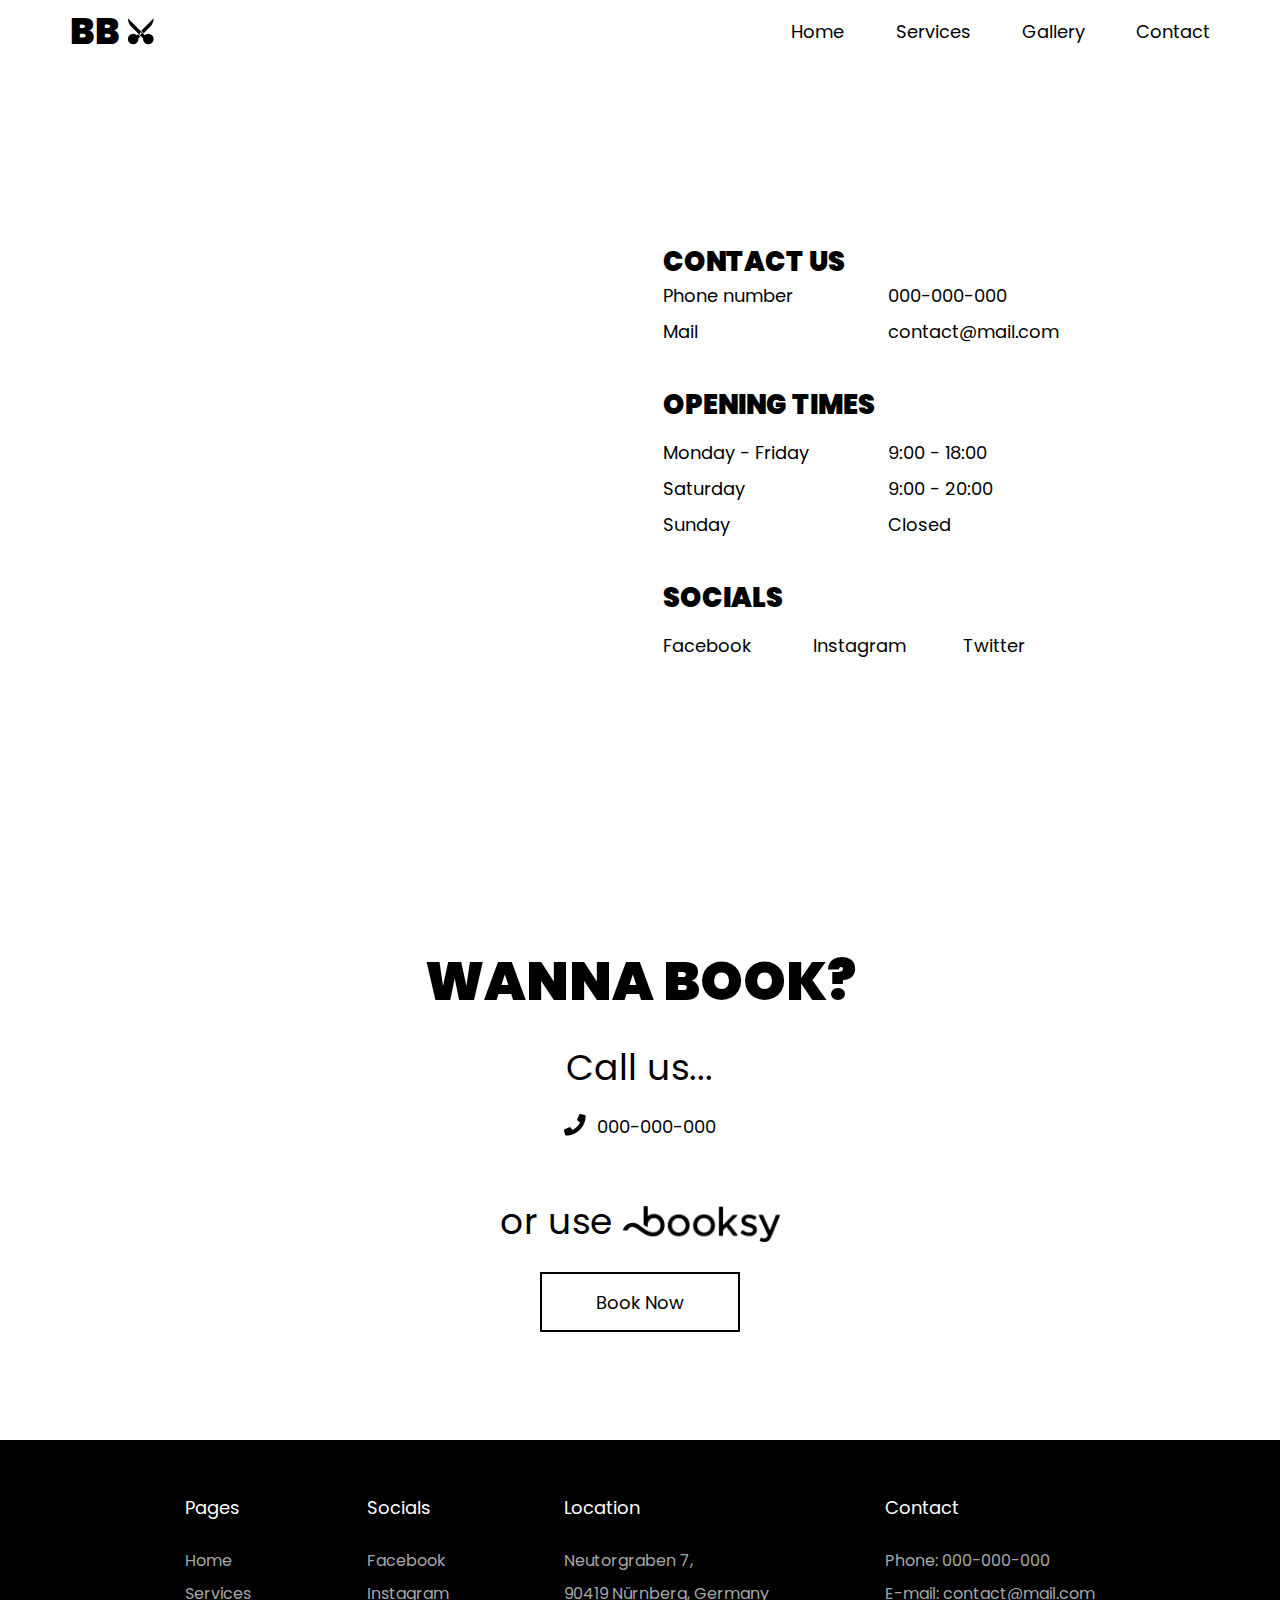
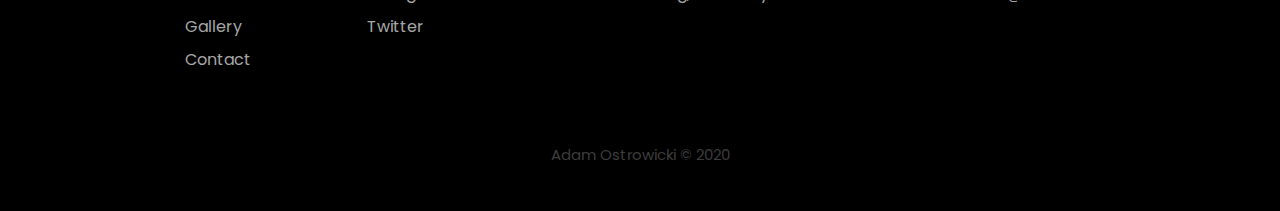
==== contact.html @ 1d4e446e "contact page + fixes" ====
<!DOCTYPE html>
<html lang="en">

<head>
    <meta charset="UTF-8">
    <meta name="viewport" content="width=device-width, initial-scale=1.0">
    <title>Document</title>
    <link rel="stylesheet" href="./css/style.css">
</head>

<body>

    <header>
        <nav class="container">
            <div class="logo">
                <a href="./index.html">
                    BB
                    <svg width="100" height="100" viewBox="10 0 100 110" xmlns="http://www.w3.org/2000/svg">
                        <circle cx="26.8388" cy="70.1939" r="16.1478" transform="rotate(45.0123 26.8388 70.1939)" />
                        <circle r="16.1478" transform="matrix(-0.706955 0.707259 0.707259 0.706955 73.161 70.1939)" />
                        <path fill-rule="evenodd" clip-rule="evenodd"
                            d="M41.0668 55.4031L35.1885 61.2788L42.799 68.8926L48.6806 63.0136L41.0668 55.4031ZM59.2275 52.4712L51.6137 44.8607L89.5219 6.96875C89.5637 16.6681 85.7281 25.982 78.8681 32.839L59.2275 52.4712Z" />
                        <path fill-rule="evenodd" clip-rule="evenodd"
                            d="M21.4259 32.839C14.5659 25.982 10.7303 16.6681 10.7721 6.96875L65.1055 61.2788L57.495 68.8926L21.4259 32.839ZM49.6753 56.5849C51.3294 56.5849 52.6703 55.2439 52.6703 53.5898C52.6703 51.9357 51.3294 50.5947 49.6753 50.5947C48.0211 50.5947 46.6802 51.9357 46.6802 53.5898C46.6802 55.2439 48.0211 56.5849 49.6753 56.5849Z" />
                    </svg>
                </a>
            </div>

            <div class="hamburger">
                <span></span>
                <span></span>
                <span></span>
            </div>

            <ul>
                <li><a href="./index.html">Home</a></li>
                <li><a href="./index.html#services">Services</a></li>
                <li><a href="./index.html#gallery">Gallery</a></li>
                <li><a href="./contact.html">Contact</a></li>
            </ul>
        </nav>
    </header>

    <main>
        <section id="contact">
            <div class="wrapper">
                <div class="contact-map">
                    <iframe
                        src="https://www.google.com/maps/embed?pb=!1m18!1m12!1m3!1d2593.4539160164436!2d11.068625315695668!3d49.45703737935067!2m3!1f0!2f0!3f0!3m2!1i1024!2i768!4f13.1!3m3!1m2!1s0x479f57b2018e5619%3A0x1fa66f1edc409bb2!2sNeutorgraben%207%2C%2090419%20N%C3%BCrnberg%2C%20Niemcy!5e0!3m2!1spl!2spl!4v1586698577942!5m2!1spl!2spl"
                        width="100%" height="100%" frameborder="0" style="border:0;" allowfullscreen=""
                        aria-hidden="false" tabindex="0"></iframe>
                </div>
                <div class="container">
                    <div class="contact-text">
                        <h2>Contact Us</h2>
                        <div class="text-container">
                            <span>Phone number</span>
                            <span>000-000-000</span>
                            <span>Mail</span>
                            <span>contact@mail.com</span>
                        </div>

                        <h2>Opening Times</h2>
                        <div class="text-container">
                            <span>Monday - Friday</span>
                            <span>9:00 - 18:00</span>
                            <span>Saturday</span>
                            <span>9:00 - 20:00</span>
                            <span>Sunday</span>
                            <span>Closed</span>
                        </div>

                        <h2>Socials</h2>
                        <div class="text-container">
                            <a href="#"><span>Facebook</span></a>
                            <a href="#"><span>Instagram</span></a>
                            <a href="#"><span>Twitter</span></a>
                        </div>
                    </div>
                </div>
            </div>
        </section>
    </main>

    <footer>

        <section id="book">
            <h1>WANNA BOOK?</h1>
            <p>Call us...<span>
                    <svg data-prefix="fas" data-icon="phone" class="svg-inline--fa fa-phone fa-w-16" width="1.2em"
                        viewBox="0 0 512 512">
                        <path fill="currentColor"
                            d="M493.4 24.6l-104-24c-11.3-2.6-22.9 3.3-27.5 13.9l-48 112c-4.2 9.8-1.4 21.3 6.9 28l60.6 49.6c-36 76.7-98.9 140.5-177.2 177.2l-49.6-60.6c-6.8-8.3-18.2-11.1-28-6.9l-112 48C3.9 366.5-2 378.1.6 389.4l24 104C27.1 504.2 36.7 512 48 512c256.1 0 464-207.5 464-464 0-11.2-7.7-20.9-18.6-23.4z">
                        </path>
                    </svg>000-000-000
                </span></p>
            <p>or use <img src="./assets/booksy-logo.png"></p>
            <a href="#" class="btn-nd">Book Now</a>
        </section>

        <div class="footer">
            <div class="container tabs">
                <div class="tab">
                    <p>Pages</p>
                    <ul>
                        <li><a href="">Home</a> </li>
                        <li><a href="">Services</a> </li>
                        <li><a href="">Gallery</a> </li>
                        <li><a href="">Contact</a> </li>
                    </ul>

                </div>
                <div class="tab">
                    <p>Socials</p>
                    <ul>
                        <li><a href="">Facebook</a></li>
                        <li><a href="">Instagram</a></li>
                        <li><a href="">Twitter</a></li>
                    </ul>

                </div>
                <div class="tab">
                    <p>Location</p>
                    <span>Neutorgraben 7,</span><span>90419 Nürnberg, Germany</span>
                </div>
                <div class="tab">
                    <p>Contact</p>
                    <span>Phone: 000-000-000</span>
                    <span>E-mail: contact@mail.com</span>
                </div>
            </div>
        </div>

        <div class="copyright">
            Adam Ostrowicki © 2020
        </div>

    </footer>

    <script src="./index.js"></script>
</body>
</html>
---- css/style.css ----
@import url("https://fonts.googleapis.com/css?family=Poppins:400,700,900&display=swap");
* {
  -webkit-box-sizing: border-box;
          box-sizing: border-box;
  margin: 0;
  padding: 0;
}

body {
  font-family: 'Poppins', sans-serif;
}

.wrapper {
  position: relative;
}

.container {
  max-width: 1140px;
  margin: 0 auto;
  padding: 0 1.5em;
  width: 100%;
}

h1 {
  font-weight: 900;
  font-size: 3em;
  margin-bottom: 2rem;
  line-height: 1em;
}

p {
  margin-bottom: 3rem;
}

ul {
  list-style: none;
}

a {
  text-decoration: none;
  color: unset;
}

img {
  width: 100%;
  vertical-align: middle;
}

.btn {
  padding: 1em;
  width: 200px;
  display: block;
  text-align: center;
  color: white;
  position: relative;
  -webkit-transition: all 0.1s ease-out;
  transition: all 0.1s ease-out;
  border: 2px solid black;
}

.btn::before {
  background: black;
  content: '';
  position: absolute;
  z-index: -1;
  width: 100%;
  height: 100%;
  top: 0;
  left: 0;
}

.btn::after {
  background: white;
  content: '';
  position: absolute;
  z-index: -1;
  width: 100%;
  height: 0;
  top: 50%;
  left: 0;
  -webkit-transition: all 0.1s ease-out;
  transition: all 0.1s ease-out;
}

.btn:hover {
  color: black;
  background: transparent;
}

.btn:hover::after {
  height: 100%;
  top: 0;
}

.btn-nd {
  margin-top: 1.3em;
  color: black;
  background: transparent;
  border: 2px solid black;
  position: relative;
  font-size: 1em;
  padding: 0.8em;
  width: 200px;
}

.btn-nd::before {
  background: black;
  content: '';
  position: absolute;
  z-index: -1;
  height: 0;
  left: 0;
  top: 50%;
  width: 100%;
  -webkit-transition: all 0.1s ease-out;
  transition: all 0.1s ease-out;
}

.btn-nd:hover {
  color: white;
}

.btn-nd:hover::before {
  height: 100%;
  top: 0;
}

header {
  position: fixed;
  background: white;
  width: 100%;
  z-index: 1;
  top: 0;
}

header nav {
  display: -webkit-box;
  display: -ms-flexbox;
  display: flex;
  -webkit-box-orient: vertical;
  -webkit-box-direction: normal;
      -ms-flex-direction: column;
          flex-direction: column;
  position: relative;
}

header nav .logo {
  display: inline-block;
  padding: 0.3rem 0;
  font-weight: 900;
  font-size: 2em;
  color: black;
}

header nav .logo svg {
  height: 1em;
  width: 1em;
  vertical-align: middle;
  fill: black;
}

header nav .hamburger {
  display: block;
  position: absolute;
  right: 0em;
  top: 0em;
  height: 60px;
  width: 60px;
  padding: 15px 0;
  display: -webkit-box;
  display: -ms-flexbox;
  display: flex;
  -webkit-box-orient: vertical;
  -webkit-box-direction: normal;
      -ms-flex-direction: column;
          flex-direction: column;
  -webkit-box-pack: space-evenly;
      -ms-flex-pack: space-evenly;
          justify-content: space-evenly;
  -webkit-box-align: center;
      -ms-flex-align: center;
          align-items: center;
  cursor: pointer;
}

header nav .hamburger span {
  display: block;
  width: 50%;
  height: 3px;
  background: black;
  -webkit-transition: all 0.1s ease-in-out;
  transition: all 0.1s ease-in-out;
}

header nav ul {
  margin-bottom: 0.5em;
  display: none;
}

header nav ul li a {
  display: inline-block;
  color: white;
  font-size: 1.2em;
  padding: 1em 0;
}

header.open {
  background: black;
}

header.open nav .logo {
  color: white;
}

header.open nav .logo svg {
  fill: white;
}

header.open nav .hamburger {
  -webkit-box-pack: center;
      -ms-flex-pack: center;
          justify-content: center;
}

header.open nav .hamburger span {
  background: white;
}

header.open nav .hamburger span:nth-child(1) {
  position: absolute;
  -webkit-transform: rotate(-45deg);
          transform: rotate(-45deg);
}

header.open nav .hamburger span:nth-child(2) {
  opacity: 0;
}

header.open nav .hamburger span:nth-child(3) {
  position: absolute;
  -webkit-transform: rotate(45deg);
          transform: rotate(45deg);
}

header.open ul {
  display: block;
}

#landing .scroll {
  display: none;
}

#landing .wrapper {
  height: 100vh;
  display: -webkit-box;
  display: -ms-flexbox;
  display: flex;
  -webkit-box-orient: vertical;
  -webkit-box-direction: normal;
      -ms-flex-direction: column;
          flex-direction: column;
  -webkit-box-pack: justify;
      -ms-flex-pack: justify;
          justify-content: space-between;
  -webkit-box-align: start;
      -ms-flex-align: start;
          align-items: flex-start;
}

#landing .wrapper .hero-text {
  padding-top: 15vh;
}

#landing .wrapper .hero-text .btn {
  margin-bottom: 4em;
}

#landing .wrapper .hero-bg {
  background: url(../assets/hero-bg.jpg) no-repeat;
  background-size: cover;
  background-position: center;
  height: 40vh;
  width: 100%;
}

#contact .contact-map {
  margin-top: 60px;
  height: 40vh;
  width: 100%;
}

#contact .contact-text {
  padding-bottom: 4em;
  max-width: 450px;
}

#contact .contact-text h2 {
  text-transform: uppercase;
  font-weight: 900;
  margin: 1.5em 0 0.5em;
}

#contact .contact-text .text-container {
  display: -ms-grid;
  display: grid;
  -ms-grid-columns: 1fr 1fr;
      grid-template-columns: 1fr 1fr;
  grid-row-gap: 0.5em;
}

#contact .contact-text .text-container:last-child {
  -ms-grid-columns: 1fr 1fr 1fr;
      grid-template-columns: 1fr 1fr 1fr;
}

#about {
  padding: 6em 0 3em;
}

#services {
  padding: 3em 0 2em;
  background: black;
  color: white;
  position: relative;
}

#services .grid-container {
  display: -ms-grid;
  display: grid;
  -ms-grid-columns: (minmax(10em, 1fr))[auto-fit];
      grid-template-columns: repeat(auto-fit, minmax(10em, 1fr));
}

#services .grid-item {
  display: -webkit-box;
  display: -ms-flexbox;
  display: flex;
  -webkit-box-orient: vertical;
  -webkit-box-direction: normal;
      -ms-flex-direction: column;
          flex-direction: column;
  margin: 2em 0 4em;
}

#services .grid-item p {
  margin: 0;
  letter-spacing: 0.1em;
}

#services .grid-item p span {
  display: block;
  font-size: 1.15em;
  font-weight: 700;
}

#services .grid-item svg {
  fill: white;
  width: 6em;
  height: 6em;
  margin-bottom: 1em;
}

#services #service {
  position: absolute;
  top: -3em;
}

#gallery {
  padding: 7em 0 6em;
}

#book {
  padding: 3em 0 6em;
  display: -webkit-box;
  display: -ms-flexbox;
  display: flex;
  -webkit-box-orient: vertical;
  -webkit-box-direction: normal;
      -ms-flex-direction: column;
          flex-direction: column;
  -webkit-box-align: center;
      -ms-flex-align: center;
          align-items: center;
  text-align: center;
}

#book p {
  margin: 0;
  font-size: 2em;
}

#book p img {
  height: 1em;
  width: auto;
}

#book p span {
  display: block;
  font-size: 0.5em;
  margin: 1em 0 3em;
}

#book p span svg {
  margin-right: 0.6em;
  vertical-align: text-top;
}

.footer {
  background: black;
  color: white;
}

.footer .tabs {
  padding: 3em 0 1em;
  display: -webkit-box;
  display: -ms-flexbox;
  display: flex;
  -webkit-box-pack: space-evenly;
      -ms-flex-pack: space-evenly;
          justify-content: space-evenly;
}

.footer .tabs p {
  margin-bottom: 1.5em;
}

.footer .tabs span {
  display: block;
  font-size: 16px;
  margin-bottom: 0.5em;
  color: #a7a7a7;
}

.footer .tabs li {
  font-size: 16px;
  margin-bottom: 0.5em;
  color: #a7a7a7;
}

.footer .tabs li:hover {
  color: white;
}

.footer {
  display: none;
}

.copyright {
  background: black;
  color: #3d3d3d;
  padding: 3em 0;
  text-align: center;
  font-size: 15px;
}

@media screen and (min-width: 650px) {
  header nav {
    -webkit-box-orient: horizontal;
    -webkit-box-direction: normal;
        -ms-flex-direction: row;
            flex-direction: row;
    -webkit-box-pack: justify;
        -ms-flex-pack: justify;
            justify-content: space-between;
    -webkit-box-align: center;
        -ms-flex-align: center;
            align-items: center;
  }
  header nav .logo {
    padding: 0;
  }
  header nav .hamburger {
    display: none;
  }
  header nav ul {
    display: -webkit-box;
    display: -ms-flexbox;
    display: flex;
    margin: 0;
  }
  header nav ul li a {
    padding: 1em 0;
    margin: 0 0 0 4vw;
    position: relative;
    color: black;
  }
  header nav ul li a::after {
    display: block;
    content: '';
    width: 0;
    height: 1px;
    position: absolute;
    top: 50%;
    left: 50%;
    background: black;
    -webkit-transition: all 0.1s ease;
    transition: all 0.1s ease;
    -webkit-transform: rotate(-10deg);
            transform: rotate(-10deg);
  }
  header nav ul li a:hover::after {
    width: 120%;
    left: -10%;
  }
  header nav ul li:nth-child(even) a::after {
    -webkit-transform: rotate(10deg);
            transform: rotate(10deg);
  }
  @-webkit-keyframes scroll-animation {
    0% {
      -webkit-transform: translateY(0);
              transform: translateY(0);
    }
    80% {
      -webkit-transform: translateY(-20%);
              transform: translateY(-20%);
    }
    100% {
      -webkit-transform: translateY(-20%);
              transform: translateY(-20%);
    }
  }
  @keyframes scroll-animation {
    0% {
      -webkit-transform: translateY(0);
              transform: translateY(0);
    }
    80% {
      -webkit-transform: translateY(-20%);
              transform: translateY(-20%);
    }
    100% {
      -webkit-transform: translateY(-20%);
              transform: translateY(-20%);
    }
  }
  #landing {
    height: 100vh;
    display: -webkit-box;
    display: -ms-flexbox;
    display: flex;
    -webkit-box-orient: vertical;
    -webkit-box-direction: normal;
        -ms-flex-direction: column;
            flex-direction: column;
    -webkit-box-pack: center;
        -ms-flex-pack: center;
            justify-content: center;
  }
  #landing .scroll {
    display: block;
    position: absolute;
    bottom: 5%;
    left: 50%;
    -webkit-animation: scroll-animation 0.5s infinite alternate;
            animation: scroll-animation 0.5s infinite alternate;
  }
  #landing .wrapper {
    display: block;
    height: auto;
    width: auto;
  }
  #landing .wrapper .hero-text {
    padding-top: 0;
    width: 60%;
  }
  #landing .wrapper .hero-text .btn {
    margin: 0;
  }
  #landing .wrapper .hero-bg {
    position: absolute;
    right: 0;
    top: 0;
    width: 35vw;
    height: 100%;
  }
  #about {
    padding: 6em 0;
  }
  #about .about-text {
    margin-left: 50%;
    width: 50%;
  }
  #about .about-bg {
    background: url(/assets/about-bg.jpg) no-repeat;
    background-size: cover;
    background-position: center;
    height: 100%;
    position: absolute;
    left: 0;
    top: 0;
    width: 40vw;
  }
  #gallery {
    padding: 7em 0 6em;
  }
  #gallery .grid-container {
    padding-top: 1em;
    max-width: 1140px;
    margin: auto;
    display: -ms-grid;
    display: grid;
    -ms-grid-columns: (minmax(400px, 1fr))[auto-fit];
        grid-template-columns: repeat(auto-fit, minmax(400px, 1fr));
  }
  #gallery .grid-item {
    margin: 0;
    padding: 0;
  }
}

@media screen and (min-width: 750px) {
  #landing .wrapper .hero-text {
    max-width: 450px;
  }
  #contact {
    height: 100vh;
    display: -webkit-box;
    display: -ms-flexbox;
    display: flex;
    -webkit-box-orient: vertical;
    -webkit-box-direction: normal;
        -ms-flex-direction: column;
            flex-direction: column;
    -webkit-box-pack: center;
        -ms-flex-pack: center;
            justify-content: center;
  }
  #contact .wrapper {
    display: block;
    height: auto;
    width: auto;
  }
  #contact .wrapper .contact-text {
    margin-left: 52%;
    padding: 0;
  }
  #contact .wrapper .contact-text h2:first-child {
    margin: 0;
  }
  #contact .wrapper .contact-text .text-container a span {
    position: relative;
    display: inline-block;
  }
  #contact .wrapper .contact-text .text-container a span::after {
    display: block;
    content: '';
    width: 0;
    height: 1px;
    position: absolute;
    top: 50%;
    left: 50%;
    background: black;
    -webkit-transition: all 0.1s ease;
    transition: all 0.1s ease;
    -webkit-transform: rotate(-10deg);
            transform: rotate(-10deg);
  }
  #contact .wrapper .contact-text .text-container a span:hover::after {
    width: 120%;
    left: -10%;
  }
  #contact .wrapper .contact-text .text-container a:nth-child(even) span::after {
    -webkit-transform: rotate(10deg);
            transform: rotate(10deg);
  }
  #contact .wrapper .contact-map {
    position: absolute;
    left: 0;
    top: 0;
    width: 45vw;
    height: 100%;
    margin: 0;
  }
  #about .about-bg {
    width: 45%;
  }
  .footer {
    display: block;
  }
}

@media screen and (min-width: 1000px) {
  body {
    font-size: 18px;
  }
  header nav ul li a {
    font-size: 1em;
  }
  #landing .wrapper .hero-bg {
    width: 49.5vw;
  }
  #about {
    padding-bottom: 10em;
  }
  #about .about-text {
    width: 45%;
    margin-left: 55%;
    padding-right: 2em;
  }
  #about .about-bg {
    width: 50%;
  }
  #services {
    padding: 5em 0 3em;
  }
  #services .grid-container {
    display: -webkit-box;
    display: -ms-flexbox;
    display: flex;
    -webkit-box-pack: justify;
        -ms-flex-pack: justify;
            justify-content: space-between;
  }
  #gallery {
    margin: 5em 0 6em;
    padding: 5em;
  }
}

@media screen and (min-width: 1200px) {
  .container {
    padding: 0;
  }
}
/*# sourceMappingURL=style.css.map */
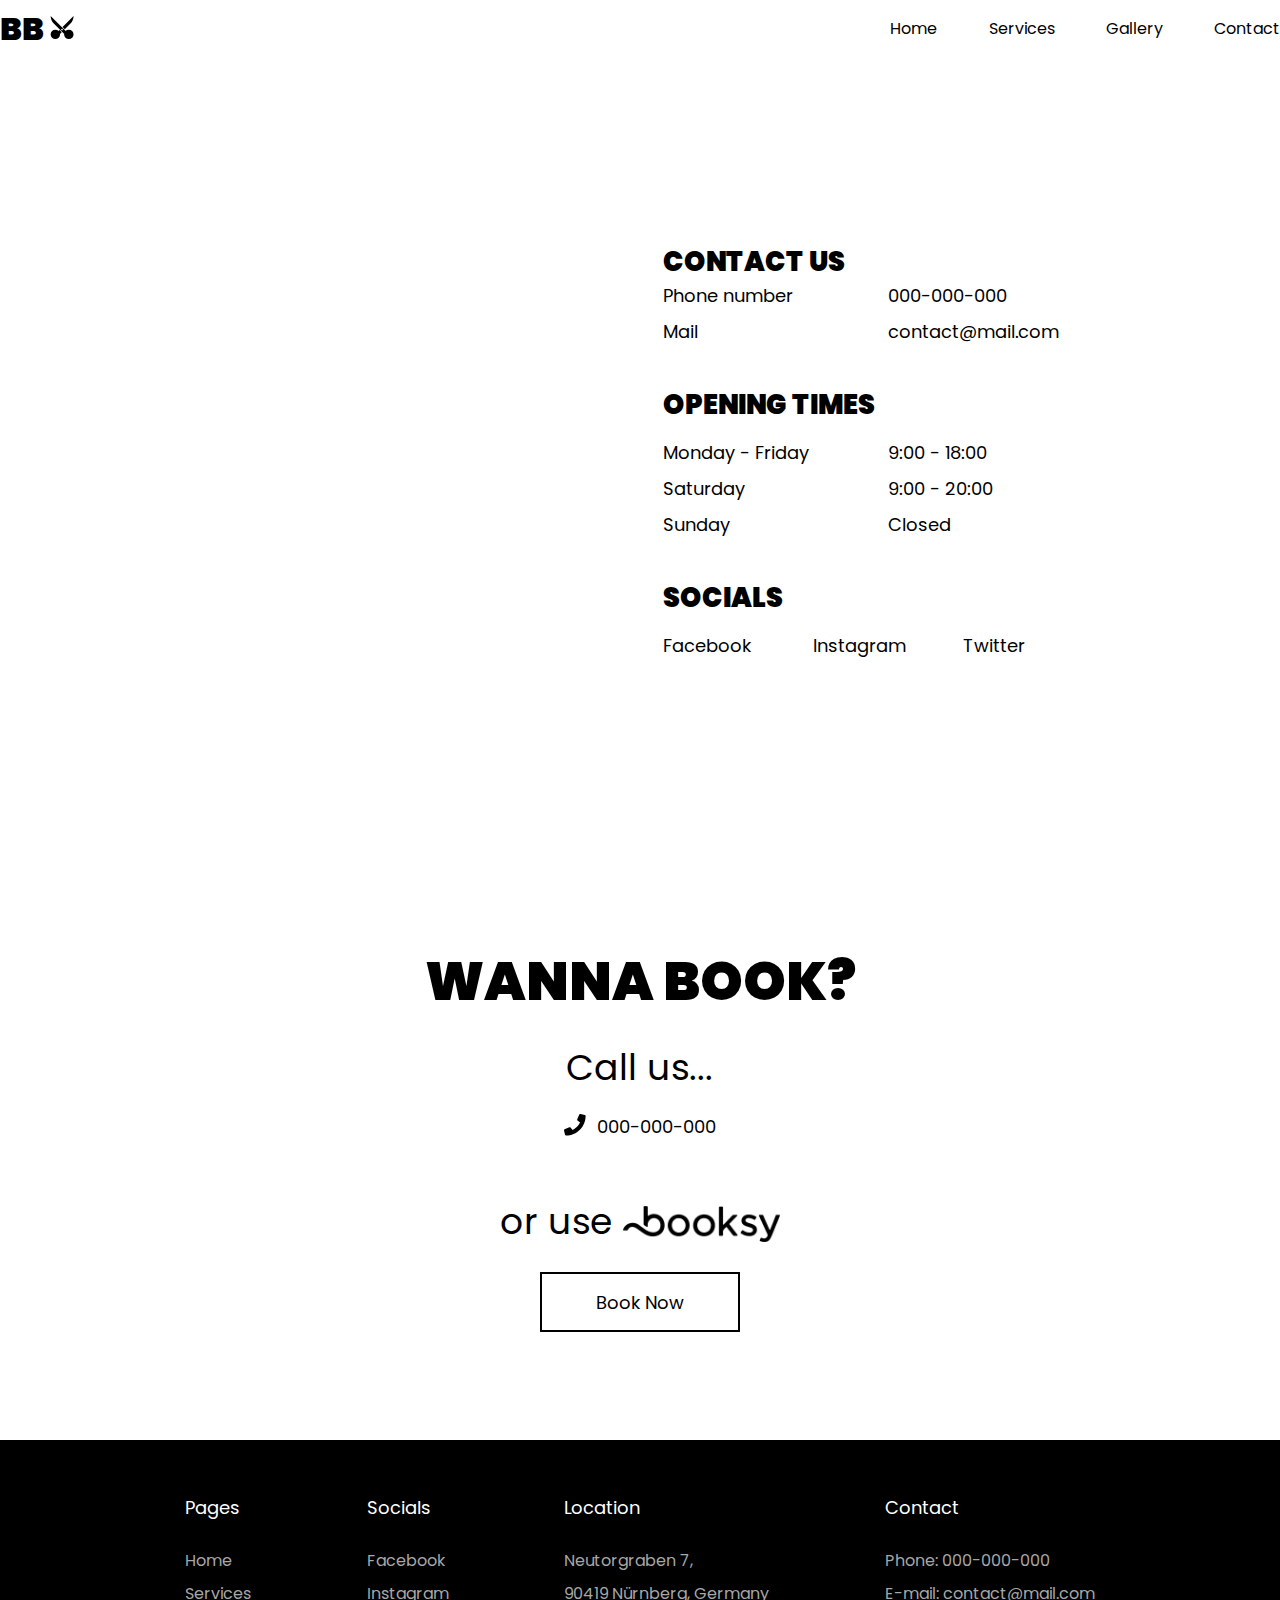
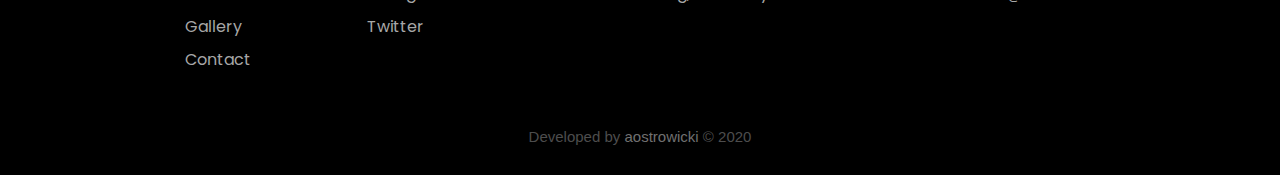
==== commit 0f18415c: "updates" ====
--- a/contact.html
+++ b/contact.html
@@ -95,7 +95,7 @@
                     </svg>000-000-000
                 </span></p>
             <p>or use <img src="./assets/booksy-logo.png"></p>
-            <a href="#" class="btn-nd">Book Now</a>
+            <a href="./index.html#" class="btn-nd">Book Now</a>
         </section>
 
         <div class="footer">
@@ -103,10 +103,10 @@
                 <div class="tab">
                     <p>Pages</p>
                     <ul>
-                        <li><a href="">Home</a> </li>
-                        <li><a href="">Services</a> </li>
-                        <li><a href="">Gallery</a> </li>
-                        <li><a href="">Contact</a> </li>
+                        <li><a href="./index.html#">Home</a> </li>
+                        <li><a href="./index.html#service">Services</a> </li>
+                        <li><a href="./index.html#gallery">Gallery</a> </li>
+                        <li><a href="./contact.html">Contact</a> </li>
                     </ul>
 
                 </div>
@@ -132,7 +132,7 @@
         </div>
 
         <div class="copyright">
-            Adam Ostrowicki © 2020
+            Developed by <a href="https://www.aostrowicki.com">aostrowicki</a> © 2020
         </div>
 
     </footer>
--- a/css/style.css
+++ b/css/style.css
@@ -125,12 +125,28 @@
   top: 0;
 }
 
+.shadow {
+  -webkit-box-shadow: 0 4px 6px -4px rgba(0, 0, 0, 0.08);
+          box-shadow: 0 4px 6px -4px rgba(0, 0, 0, 0.08);
+}
+
+.hide {
+  opacity: 0;
+}
+
 header {
+  -webkit-transition: all 0.3s ease-in;
+  transition: all 0.3s ease-in;
   position: fixed;
   background: white;
   width: 100%;
   z-index: 1;
   top: 0;
+  font-size: 16px;
+}
+
+header .container {
+  max-width: 1440px;
 }
 
 header nav {
@@ -447,10 +463,15 @@
 
 .copyright {
   background: black;
-  color: #3d3d3d;
-  padding: 3em 0;
+  color: #4d4d4d;
+  padding: 2em 0 2em;
   text-align: center;
   font-size: 15px;
+  font-family: Arial, Helvetica, sans-serif;
+}
+
+.copyright a {
+  color: #707070;
 }
 
 @media screen and (min-width: 650px) {
@@ -554,6 +575,8 @@
     left: 50%;
     -webkit-animation: scroll-animation 0.5s infinite alternate;
             animation: scroll-animation 0.5s infinite alternate;
+    -webkit-transition: all 0.3s ease-in;
+    transition: all 0.3s ease-in;
   }
   #landing .wrapper {
     display: block;
@@ -575,14 +598,14 @@
     height: 100%;
   }
   #about {
-    padding: 6em 0;
+    padding: 5em 0;
   }
   #about .about-text {
     margin-left: 50%;
     width: 50%;
   }
   #about .about-bg {
-    background: url(/assets/about-bg.jpg) no-repeat;
+    background: url(/assets/about-bg.png) no-repeat;
     background-size: cover;
     background-position: center;
     height: 100%;
@@ -606,6 +629,20 @@
   #gallery .grid-item {
     margin: 0;
     padding: 0;
+    max-height: 600px;
+    overflow: hidden;
+  }
+  #gallery .grid-item img {
+    -webkit-filter: grayscale(100%);
+            filter: grayscale(100%);
+    -webkit-transition: all 0.2s ease-in;
+    transition: all 0.2s ease-in;
+  }
+  #gallery .grid-item img:hover {
+    -webkit-filter: grayscale(0);
+            filter: grayscale(0);
+    -webkit-transform: scale(1.05);
+            transform: scale(1.05);
   }
 }
 
@@ -691,7 +728,7 @@
     width: 49.5vw;
   }
   #about {
-    padding-bottom: 10em;
+    padding-bottom: 8em;
   }
   #about .about-text {
     width: 45%;
@@ -702,7 +739,7 @@
     width: 50%;
   }
   #services {
-    padding: 5em 0 3em;
+    padding: 4em 0 2em;
   }
   #services .grid-container {
     display: -webkit-box;
@@ -713,7 +750,7 @@
             justify-content: space-between;
   }
   #gallery {
-    margin: 5em 0 6em;
+    margin: 3em 0 6em;
     padding: 5em;
   }
 }
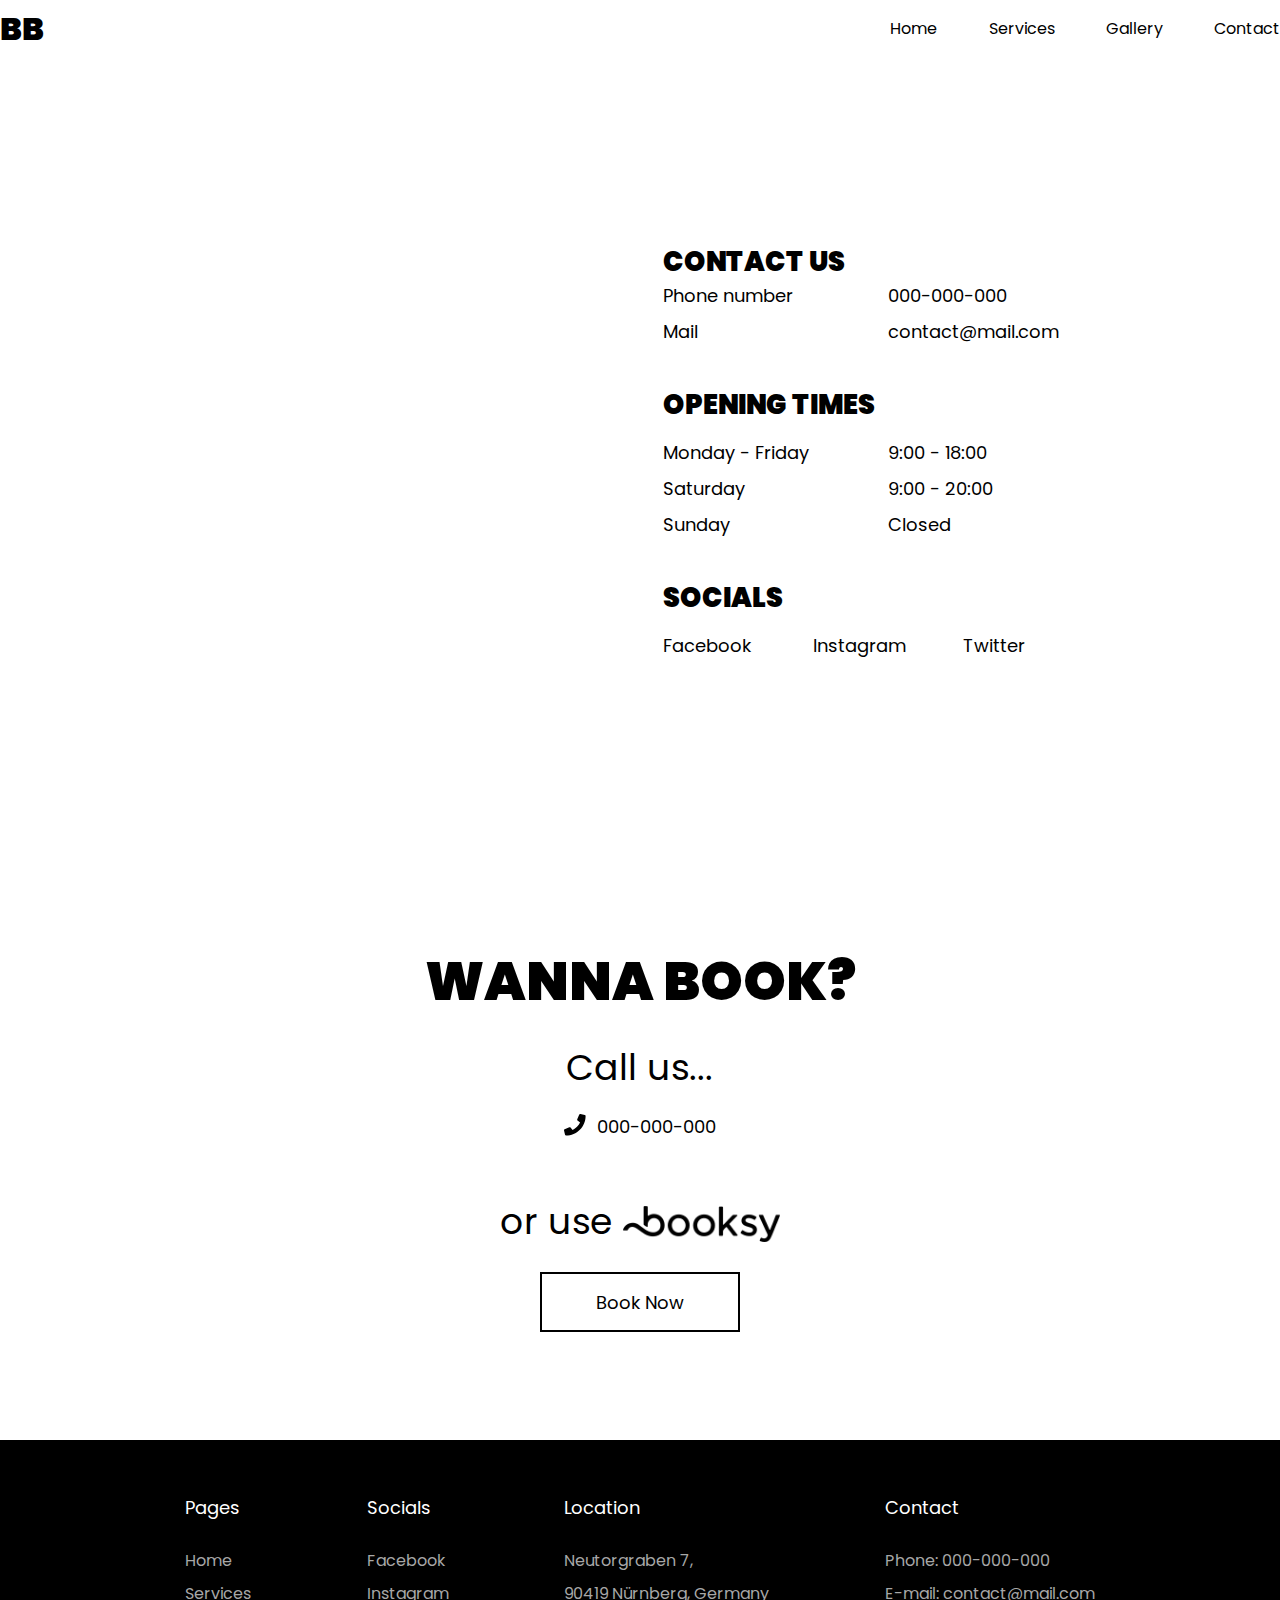
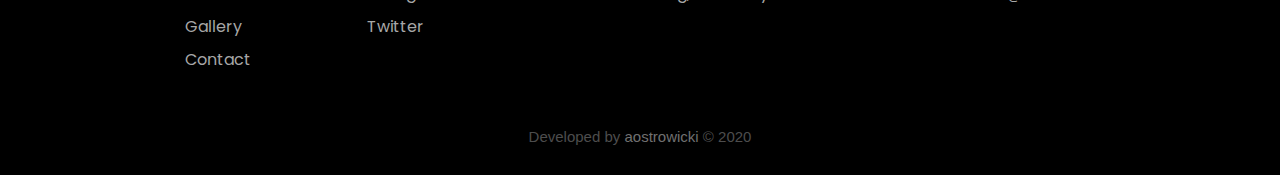
==== commit f533f595: "img optimization" ====
--- a/contact.html
+++ b/contact.html
@@ -15,14 +15,6 @@
             <div class="logo">
                 <a href="./index.html">
                     BB
-                    <svg width="100" height="100" viewBox="10 0 100 110" xmlns="http://www.w3.org/2000/svg">
-                        <circle cx="26.8388" cy="70.1939" r="16.1478" transform="rotate(45.0123 26.8388 70.1939)" />
-                        <circle r="16.1478" transform="matrix(-0.706955 0.707259 0.707259 0.706955 73.161 70.1939)" />
-                        <path fill-rule="evenodd" clip-rule="evenodd"
-                            d="M41.0668 55.4031L35.1885 61.2788L42.799 68.8926L48.6806 63.0136L41.0668 55.4031ZM59.2275 52.4712L51.6137 44.8607L89.5219 6.96875C89.5637 16.6681 85.7281 25.982 78.8681 32.839L59.2275 52.4712Z" />
-                        <path fill-rule="evenodd" clip-rule="evenodd"
-                            d="M21.4259 32.839C14.5659 25.982 10.7303 16.6681 10.7721 6.96875L65.1055 61.2788L57.495 68.8926L21.4259 32.839ZM49.6753 56.5849C51.3294 56.5849 52.6703 55.2439 52.6703 53.5898C52.6703 51.9357 51.3294 50.5947 49.6753 50.5947C48.0211 50.5947 46.6802 51.9357 46.6802 53.5898C46.6802 55.2439 48.0211 56.5849 49.6753 56.5849Z" />
-                    </svg>
                 </a>
             </div>
 
--- a/css/style.css
+++ b/css/style.css
@@ -605,7 +605,7 @@
     width: 50%;
   }
   #about .about-bg {
-    background: url(/assets/about-bg.png) no-repeat;
+    background: url(/assets/about-bg.jpg) no-repeat;
     background-size: cover;
     background-position: center;
     height: 100%;
